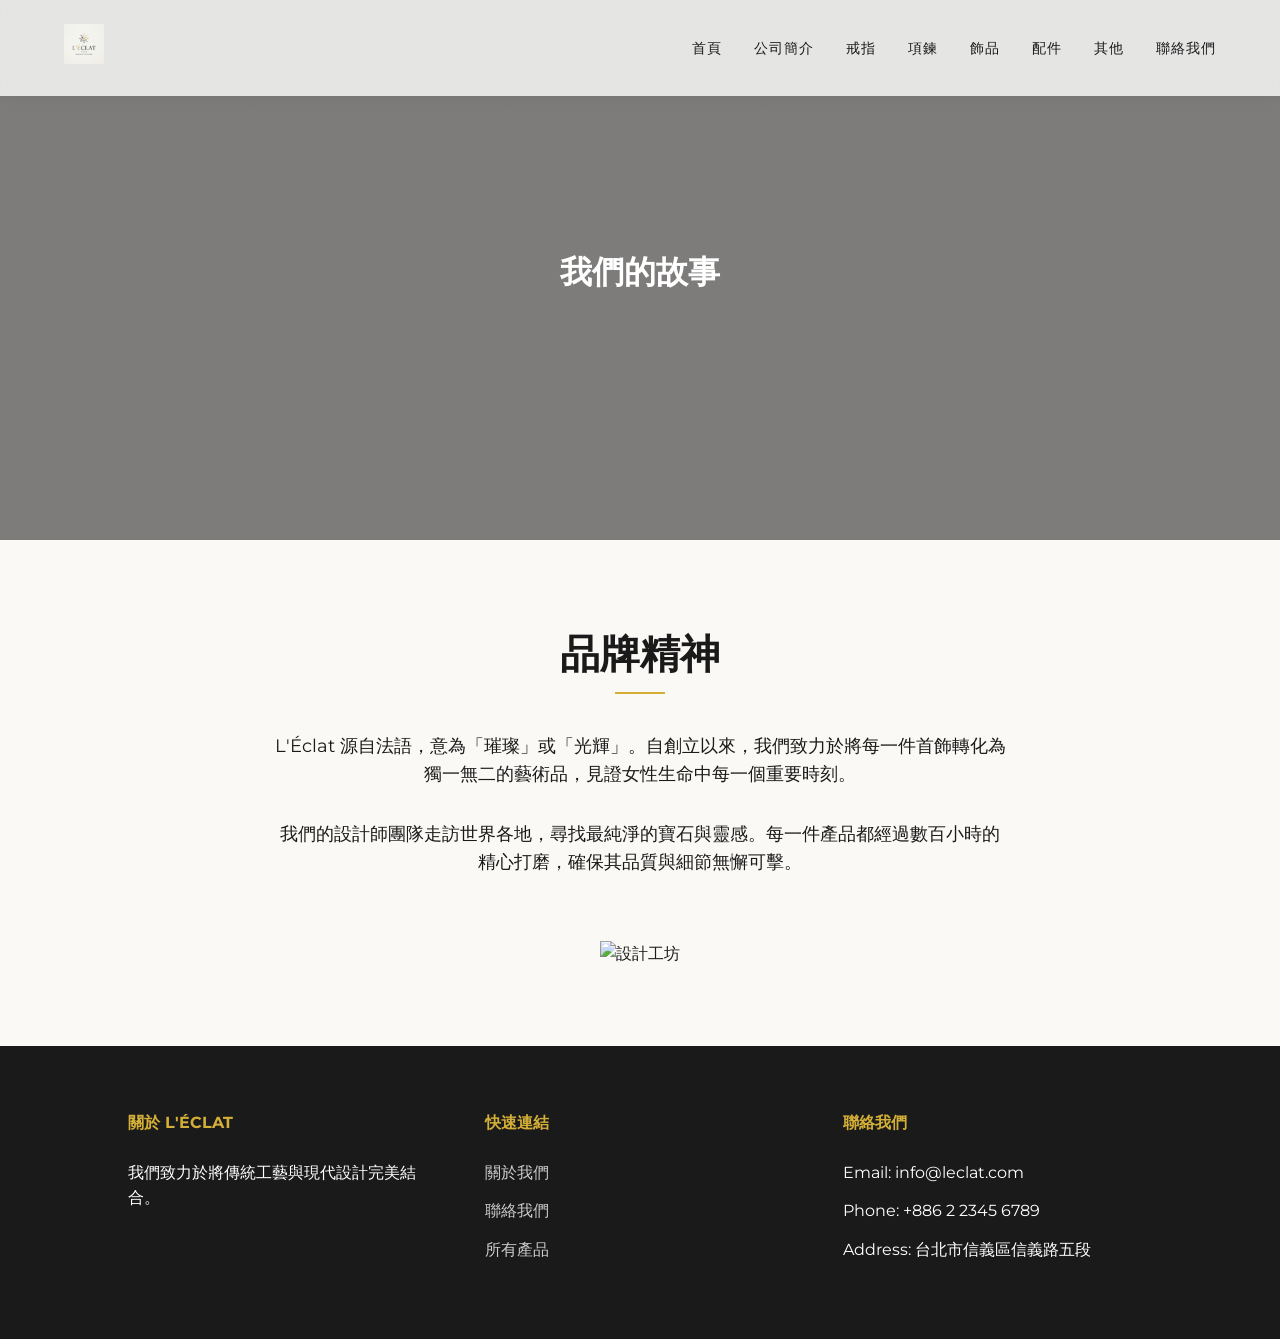
==== about.html @ fb4a4060 "Add files via upload" ====
<!DOCTYPE html>
<html lang="zh-Hant">
<head>
    <meta charset="UTF-8">
    <meta name="viewport" content="width=device-width, initial-scale=1.0">
    <title>公司簡介 | L'Éclat Jewelry</title>
    <link href="https://fonts.googleapis.com/css2?family=Montserrat:wght@300;400;500;600&family=Playfair+Display:wght@400;700&display=swap" rel="stylesheet">
    <link rel="stylesheet" href="css/styles.css">
    <style>
        .about-hero {
            height: 60vh;
            background: linear-gradient(rgba(0,0,0,0.5), rgba(0,0,0,0.5)), url('https://images.unsplash.com/photo-1573408301185-9146fe634ad0?auto=format&fit=crop&q=80&w=2069') no-repeat center center/cover;
            display: flex;
            justify-content: center;
            align-items: center;
            color: white;
            text-align: center;
        }
        .about-content {
            max-width: 800px;
            margin: 5rem auto;
            text-align: center;
            padding: 0 2rem;
        }
        .about-content p {
            margin-bottom: 2rem;
            font-size: 1.1rem;
        }
    </style>
</head>
<body>
    <nav>
        <div class="logo">
            <a href="index.html"><img src="assets/logo.png" alt="L'Éclat Logo"></a>
        </div>
        <ul class="nav-links">
            <li><a href="index.html">首頁</a></li>
            <li><a href="about.html">公司簡介</a></li>
            <li><a href="rings.html">戒指</a></li>
            <li><a href="necklaces.html">項鍊</a></li>
            <li><a href="jewelry.html">飾品</a></li>
            <li><a href="accessories.html">配件</a></li>
            <li><a href="others.html">其他</a></li>
            <li><a href="contact.html">聯絡我們</a></li>
        </ul>
    </nav>

    <header class="about-hero">
        <h1>我們的故事</h1>
    </header>

    <main class="about-content">
        <h2 class="section-title">品牌精神</h2>
        <p>L'Éclat 源自法語，意為「璀璨」或「光輝」。自創立以來，我們致力於將每一件首飾轉化為獨一無二的藝術品，見證女性生命中每一個重要時刻。</p>
        <p>我們的設計師團隊走訪世界各地，尋找最純淨的寶石與靈感。每一件產品都經過數百小時的精心打磨，確保其品質與細節無懈可擊。</p>
        <img src="https://images.unsplash.com/photo-1588444837495-c6cfaf504675?auto=format&fit=crop&q=80&w=1470" alt="設計工坊" style="width: 100%; margin-top: 2rem;">
    </main>

    <footer>
        <div class="footer-col">
            <h4>關於 L'Éclat</h4>
            <p>我們致力於將傳統工藝與現代設計完美結合。</p>
        </div>
        <div class="footer-col">
            <h4>快速連結</h4>
            <ul>
                <li><a href="about.html">關於我們</a></li>
                <li><a href="contact.html">聯絡我們</a></li>
                <li><a href="rings.html">所有產品</a></li>
            </ul>
        </div>
        <div class="footer-col">
            <h4>聯絡我們</h4>
            <ul>
                <li>Email: info@leclat.com</li>
                <li>Phone: +886 2 2345 6789</li>
                <li>Address: 台北市信義區信義路五段</li>
            </ul>
        </div>
    </footer>
</body>
</html>
---- css/styles.css ----
/* Premium Jewelry Brand Styles */
:root {
    --gold: #D4AF37;
    --gold-light: #F1E5AC;
    --charcoal: #1A1A1A;
    --soft-white: #FAF9F6;
    --rose: #F8C8DC;
    --glass: rgba(255, 255, 255, 0.8);
    --transition: all 0.3s cubic-bezier(0.4, 0, 0.2, 1);
}

* {
    margin: 0;
    padding: 0;
    box-sizing: border-box;
}

body {
    font-family: 'Montserrat', sans-serif;
    background-color: var(--soft-white);
    color: var(--charcoal);
    line-height: 1.6;
    overflow-x: hidden;
}

h1, h2, h3, .brand-font {
    font-family: 'Playfair Display', serif;
}

/* Navigation */
nav {
    position: fixed;
    top: 0;
    width: 100%;
    padding: 1.5rem 5%;
    display: flex;
    justify-content: space-between;
    align-items: center;
    background: var(--glass);
    backdrop-filter: blur(10px);
    z-index: 1000;
    box-shadow: 0 2px 20px rgba(0,0,0,0.05);
}

.logo img {
    height: 40px;
}

.nav-links {
    display: flex;
    gap: 2rem;
    list-style: none;
}

.nav-links a {
    text-decoration: none;
    color: var(--charcoal);
    font-weight: 500;
    font-size: 0.9rem;
    text-transform: uppercase;
    letter-spacing: 1px;
    transition: var(--transition);
}

.nav-links a:hover {
    color: var(--gold);
}

/* Hero Section */
.hero {
    height: 100vh;
    background: linear-gradient(rgba(0,0,0,0.3), rgba(0,0,0,0.3)), url('https://images.unsplash.com/photo-1515562141207-7a88fb7ce338?auto=format&fit=crop&q=80&w=2070') no-repeat center center/cover;
    display: flex;
    flex-direction: column;
    justify-content: center;
    align-items: center;
    text-align: center;
    color: white;
}

.hero h1 {
    font-size: 4rem;
    margin-bottom: 1rem;
    animation: fadeInUp 1s ease;
}

.hero p {
    font-size: 1.2rem;
    margin-bottom: 2rem;
    letter-spacing: 2px;
}

.btn {
    padding: 1rem 2.5rem;
    background-color: var(--gold);
    color: white;
    text-decoration: none;
    border-radius: 0;
    text-transform: uppercase;
    letter-spacing: 2px;
    transition: var(--transition);
    border: 1px solid var(--gold);
}

.btn:hover {
    background-color: transparent;
    color: var(--gold);
}

/* Product Sections */
.section {
    padding: 5rem 10%;
}

.section-title {
    text-align: center;
    font-size: 2.5rem;
    margin-bottom: 3rem;
    position: relative;
}

.section-title::after {
    content: '';
    position: absolute;
    bottom: -10px;
    left: 50%;
    transform: translateX(-50%);
    width: 50px;
    height: 2px;
    background: var(--gold);
}

.product-grid {
    display: grid;
    grid-template-columns: repeat(auto-fill, minmax(280px, 1fr));
    gap: 2rem;
}

.product-card {
    background: white;
    padding: 1rem;
    transition: var(--transition);
    position: relative;
    overflow: hidden;
}

.product-card:hover {
    transform: translateY(-10px);
    box-shadow: 0 10px 30px rgba(0,0,0,0.1);
}

.product-image {
    width: 100%;
    height: 350px;
    object-fit: cover;
    margin-bottom: 1.5rem;
}

.product-info h3 {
    font-size: 1.2rem;
    margin-bottom: 0.5rem;
}

.product-price {
    color: var(--gold);
    font-weight: 600;
}

/* Animations */
@keyframes fadeInUp {
    from {
        opacity: 0;
        transform: translateY(30px);
    }
    to {
        opacity: 1;
        transform: translateY(0);
    }
}

/* Footer */
footer {
    background: var(--charcoal);
    color: white;
    padding: 4rem 10%;
    display: grid;
    grid-template-columns: repeat(auto-fit, minmax(200px, 1fr));
    gap: 3rem;
}

.footer-col h4 {
    margin-bottom: 1.5rem;
    color: var(--gold);
    text-transform: uppercase;
}

.footer-col ul {
    list-style: none;
}

.footer-col ul li {
    margin-bottom: 0.8rem;
}

.footer-col ul li a {
    color: #ccc;
    text-decoration: none;
    transition: var(--transition);
}

.footer-col ul li a:hover {
    color: white;
}

/* Responsive */
@media (max-width: 768px) {
    .hero h1 { font-size: 2.5rem; }
    .nav-links { display: none; }
}
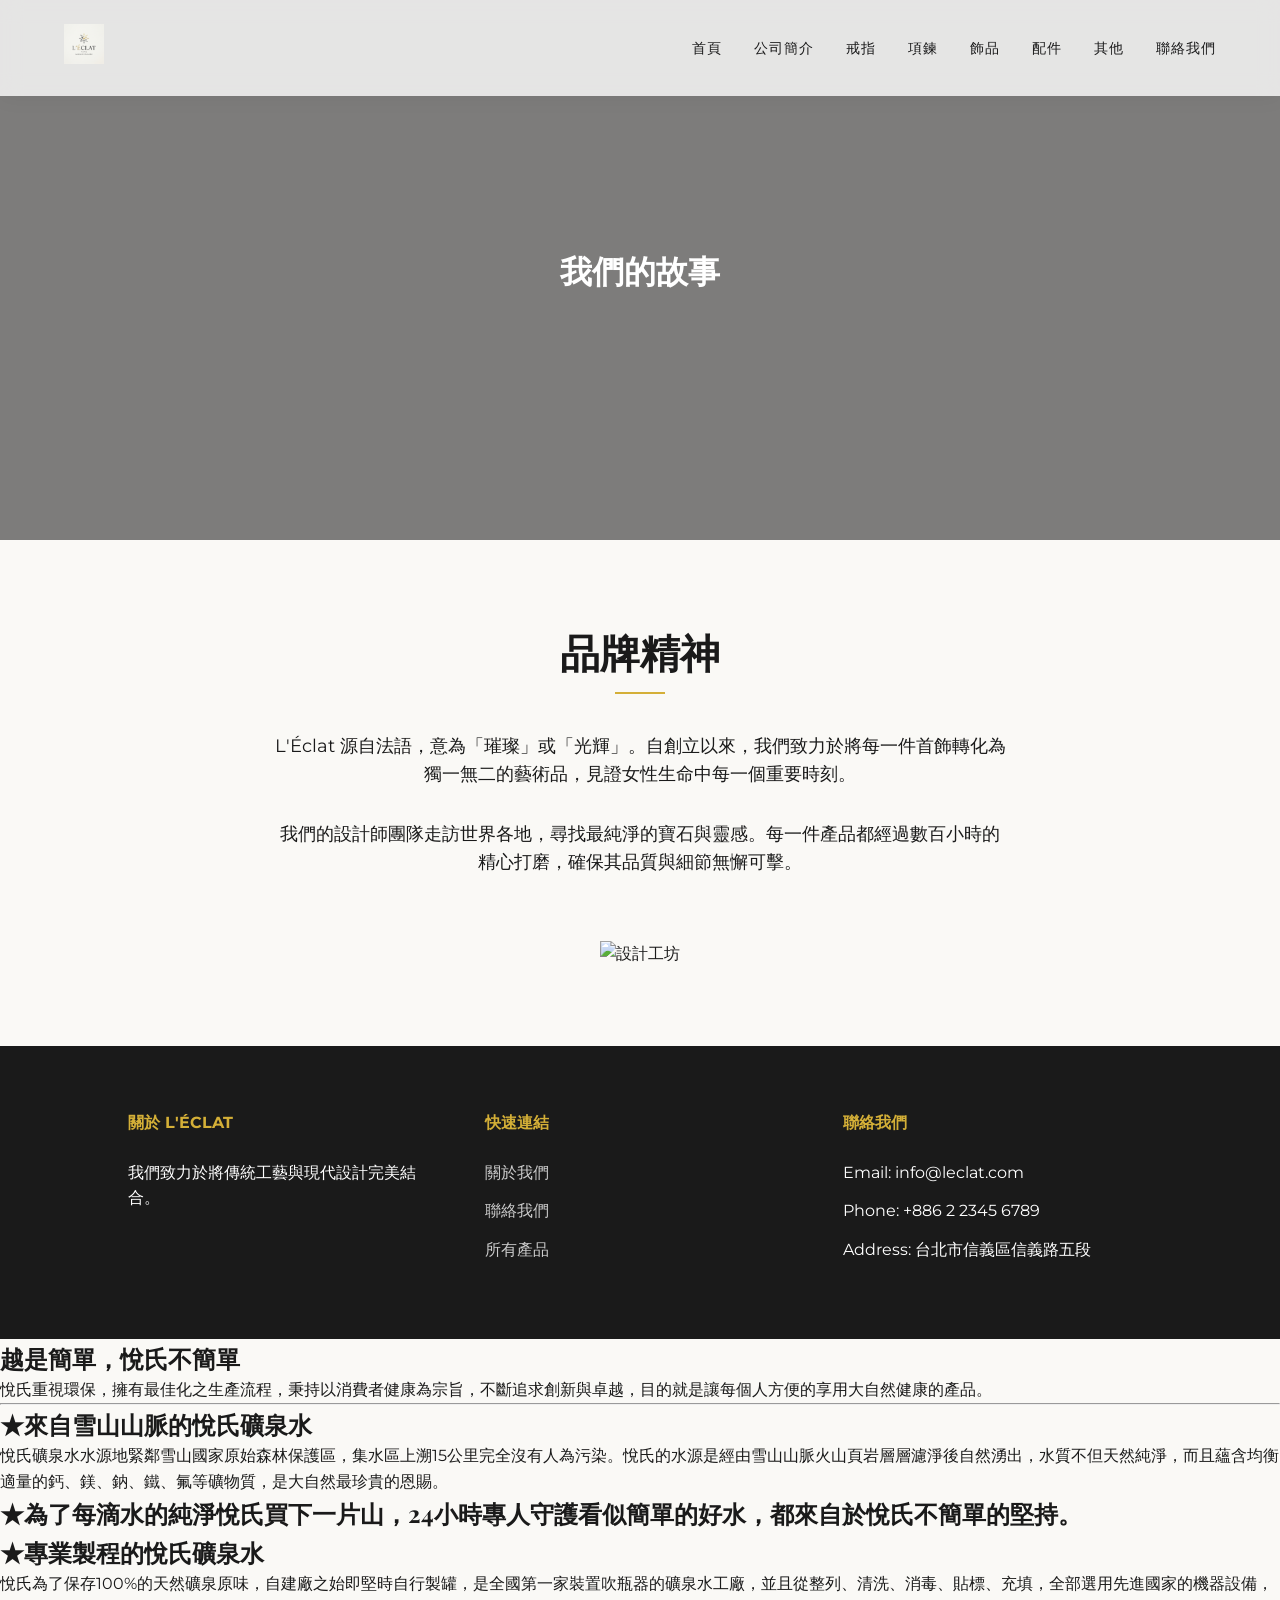
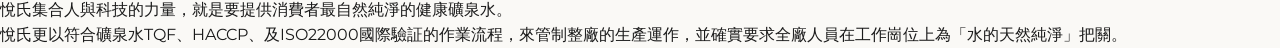
==== commit f984e9b6: "Add files via upload" ====
--- a/about.html
+++ b/about.html
@@ -78,5 +78,28 @@
             </ul>
         </div>
     </footer>
+    <article>
+  <header>
+    <h1>越是簡單，悅氏不簡單</h1>
+    <p>悅氏重視環保，擁有最佳化之生產流程，秉持以消費者健康為宗旨，不斷追求創新與卓越，目的就是讓每個人方便的享用大自然健康的產品。</p>
+  </header>
+
+  <hr>
+
+  <section>
+    <h2>★來自雪山山脈的悅氏礦泉水</h2>
+    <p>悅氏礦泉水水源地緊鄰雪山國家原始森林保護區，集水區上溯15公里完全沒有人為污染。悅氏的水源是經由雪山山脈火山頁岩層層濾淨後自然湧出，水質不但天然純淨，而且蘊含均衡適量的鈣、鎂、鈉、鐵、氟等礦物質，是大自然最珍貴的恩賜。</p>
+  </section>
+
+  <section>
+    <h2>★為了每滴水的純淨悅氏買下一片山，24小時專人守護看似簡單的好水，都來自於悅氏不簡單的堅持。</h2>
+  </section>
+
+  <section>
+    <h2>★專業製程的悅氏礦泉水</h2>
+    <p>悅氏為了保存100%的天然礦泉原味，自建廠之始即堅時自行製罐，是全國第一家裝置吹瓶器的礦泉水工廠，並且從整列、清洗、消毒、貼標、充填，全部選用先進國家的機器設備，悅氏集合人與科技的力量，就是要提供消費者最自然純淨的健康礦泉水。</p>
+    <p>悅氏更以符合礦泉水TQF、HACCP、及ISO22000國際驗証的作業流程，來管制整廠的生產運作，並確實要求全廠人員在工作崗位上為「水的天然純淨」把關。</p>
+  </section>
+</article>
 </body>
 </html>
